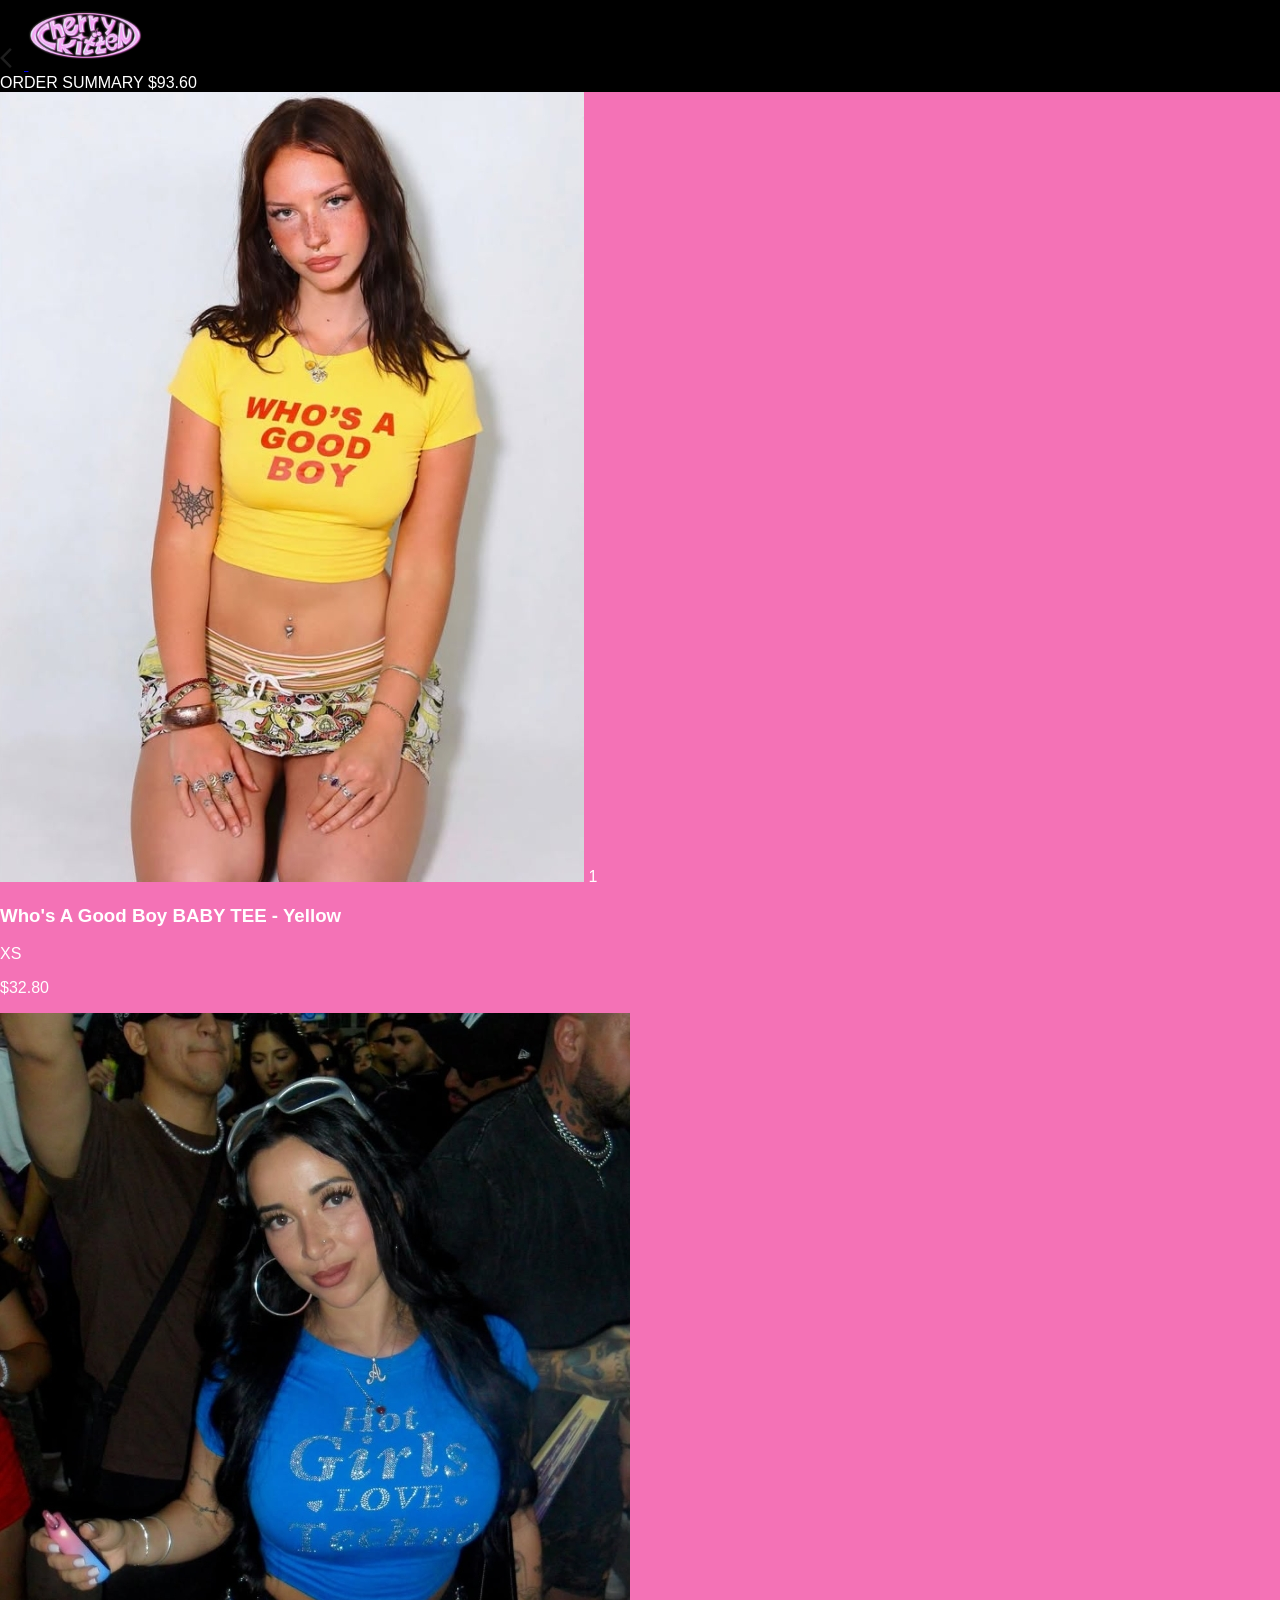
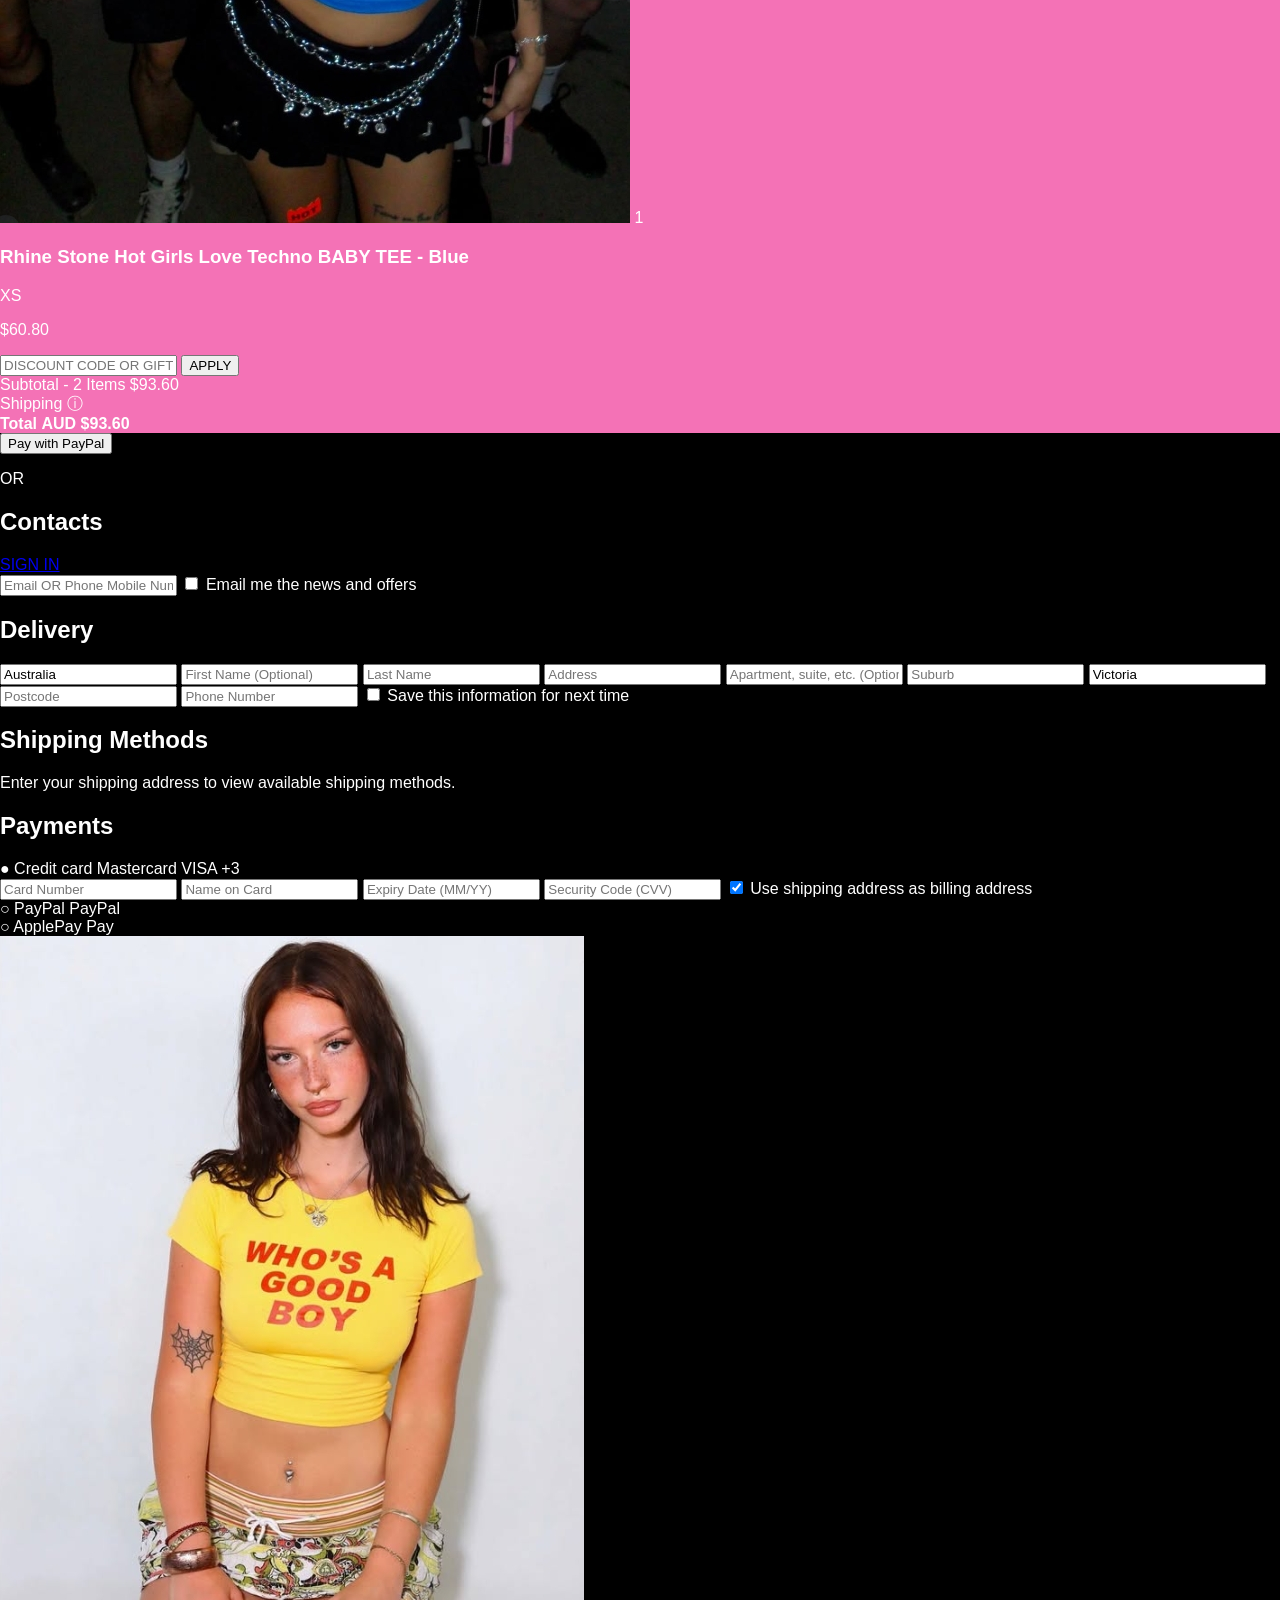
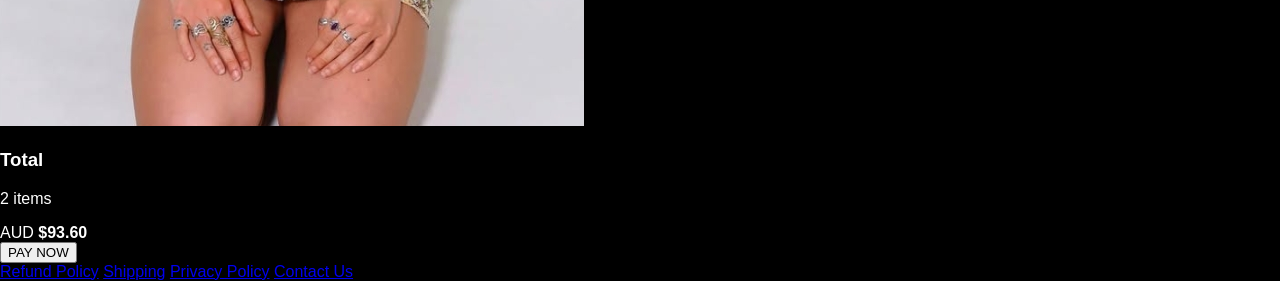
==== checkout.html @ 6a194dbe "build basic html structure of checkout page (mobile), still need to fix some problems. The UI button" ====
<!DOCTYPE html>
<html lang="en">
<head>
    <meta charset="UTF-8">
    <meta name="viewport" content="width=device-width, initial-scale=1.0">
    <title>Checkout</title>
    <link rel="stylesheet" href="style.css">
</head>


<body class="checkout-body">
    
    <header class="checkout-header">
        <a href="product.html" class="checkout-back">
            <img src="images/back.svg" alt="Back Button">
        </a>

        <a href="index.html" class="logo">
            <img src="images/logo.avif" alt="CherryKitten Logo">
        </a>
    </header>

    <main class="checkout-page">

        <section class="order-summary-top">
            <div class="summary-title">
                <span>ORDER SUMMARY</span>
                <span>$93.60</span>
            </div>
        </section>

        <section class="order-summary pink">

            <div class="summary-product">
                <img src="images/yellowbabytee.jpeg" alt="Yellow baby tee">
                <span class="item-count">1</span>

                <div class="summary-product-info">
                    <h3>Who's A Good Boy BABY TEE - Yellow</h3>
                    <p>XS</p>
                </div>

                <p class="summary-price">$32.80</p>
            </div>

            <div class="summary-product">
                <img src="images/bluebabytee.jpeg" alt="Blue Baby Tee">
                <span class="item-count">1</span>

                <div class="summary-product-info">
                    <h3>Rhine Stone Hot Girls Love Techno BABY TEE - Blue</h3>
                    <p>XS</p>
                </div>

                <p class="summary-price">$60.80</p>  
            </div>

            <div class="discount-row">
                <input type="text" placeholder="DISCOUNT CODE OR GIFT CARD">
                <button>APPLY</button>
            </div>

            <div class="price-row">
                <span>Subtotal - 2 Items</span>
                <span>$93.60</span>
            </div>

            <div class="price-row">
                <span>Shipping ⓘ</span>
                <span></span>
            </div>

            <div class="total-row">
                <strong>Total</strong>
                <strong>AUD $93.60</strong>
            </div>

        </section>

        <section class="paypal-section">
            <button class="paypal-btn">Pay with PayPal</button>

            <div class="or-line">
                <span></span>
                <p>OR</p>
                <span></span>
            </div>
        </section>

        <section class="checkout-form-section">
            <div class="section-heading">
                <h2>Contacts</h2>
                <a href="#">SIGN IN</a>
            </div>

            <input type="email" placeholder="Email OR Phone Mobile Number">

            <label class="checkbox-row">
                <input type="checkbox">
                <span>Email me the news and offers</span>
            </label>

            <h2>Delivery</h2>

            <input type="text" value="Australia" placeholder="Country/Region">
            <input type="text" placeholder="First Name (Optional)">
            <input type="text" placeholder="Last Name">
            <input type="text" placeholder="Address">
            <input type="text" placeholder="Apartment, suite, etc. (Optional)">
            <input type="text" placeholder="Suburb">
            <input type="text" value="Victoria" placeholder="State/Territory">
            <input type="text" placeholder="Postcode">
            <input type="text" placeholder="Phone Number">

            <label class="save-row">
                <input type="checkbox">
                <span>Save this information for next time</span>
            </label>
        </section>

        <section class="shipping-methods">
            <h2>Shipping Methods</h2>
            <div class="disabled-box">
                Enter your shipping address to view available shipping methods.
            </div>
        </section>

        <section class="payment-section">
            <h2>Payments</h2>

            <div class="payment-card">

                <div class="payment-title">
                    <span>● Credit card</span>
                    <span>Mastercard VISA +3</span>
                </div>

                <input type="text" placeholder="Card Number">
                <input type="text" placeholder="Name on Card">
                <input type="text" placeholder="Expiry Date (MM/YY)">
                <input type="text" placeholder="Security Code (CVV)">
                
                <label class="billing-row">
                    <input type="checkbox" checked>
                    <span>Use shipping address as billing address</span>
                </label>

                <div class="payment-option">○ PayPal <span>PayPal</span></div>
                <div class="payment-option">○ ApplePay <span>Pay</span></div>
            </div>
        </section>

        <section class="checkouyt-total-card">
            <img src="images/yellowbabytee.jpeg" alt="Yellow Baby Tee">

            <div>
                <h3>Total</h3>
                <p>2 items</p>
            </div>

            <div class="checkout-total-price">
                <span>AUD</span>
                <strong>$93.60</strong>
            </div>
        </section>

        <button class="pay-now-btn" id="payNowBtn">PAY NOW</button>

        <footer class="checkout-footer">
            <a href="#">Refund Policy</a>
            <a href="#">Shipping</a> 
            <a href="#">Privacy Policy</a>
            <a href="#">Contact Us</a>
        </footer>
    </main>

    <script src="script.js"></script>
</body>
</html>
---- style.css ----
body {
    margin: 0;
    background: black;
    color: white;
    font-family:Arial, Helvetica, sans-serif;
}

.promo-bar {
    background: #ef55b5;
    overflow: hidden;
    white-space: nowrap;
    padding: 6px 0;
}

.promo-track {
    display: inline-block;
    animation: scrollText 20s linear infinite;
}

.promo-track span {
    margin: 0 40px;
    font-size: 11px;
    color: white;
}

@keyframes scrollText {
    0% {
        transform: translateX(0);
    }
    100% {
        transform: translateX(-50%);
    }
}

.header {
    display: grid;
    grid-template-columns: 1fr auto 1fr;
    align-items: center;
    padding:0 16px;
    height: 70px;
    background: black;
}

.logo {
    justify-self:center;
}

.logo img {
    width: 120px;
    align-items: center;
}

.header-icons {
    justify-self: end;
    display: flex;
    gap: 14px;
}



.icon-btn {
    background: none;
    border: none;
    filter:invert(1);
    width: 40px;
    height: 40px;
    padding: 0;
    display: flex;
    align-items: center;
    justify-content: center;
}

.icon-btn img {
    width: 24px;
    height: 24px;
}

.hero {
    position: relative;
}

.hero img {
    width: 100%;
    justify-self: center;
}

.shop-link {
    position:absolute;
    right: 20px;
    bottom: 30px;
    color: white;
    font-weight: bold;
}

.products {
    display: grid;
    grid-template-columns: repeat(2, minmax(0, 1fr));
    gap: 40px 20px;
    padding: 60px 16px;
}

.product-card {
    text-align: center;
}

.product-card img {
    width: 100%;
    aspect-ratio: 3 / 4;
    object-fit: cover;
    display: block;
}

.product-card h2 {
    font-size: 13px;
    font-weight: normal;
    margin: 10px 0 5px;
}

.product-card p {
    font-size: 11px;
}

.collection {
    position: relative;
}

.collection img {
    width: 100%;
}

.collection h2 {
    position: absolute;
    left: 50%;
    bottom: 30px;
    transform: translateX(-50%);
    font-size: 32px;
    white-space: nowrap;
}

.collection-scroll {
    display: flex;
    overflow-x: auto;
    gap: 0;
    background: black;
}

.collection-scroll img {
    width: 55%;
    min-width: 55%;
    aspect-ratio: 3 / 4;
    object-fit: cover;
    display: block;
    margin-bottom: 60px;
}

.footer {
    background:#ef55b5;
    color: black;
    padding: 36px 16px;
}

.footer input {
    width: 86%;
    padding: 14px;
    border: 2px solid black;
    background: transparent;
    margin-bottom: 14px;
}

.footer button {
    background: black;
    color:#ef55b5;
    border: none;
    padding: 14px 24px;
    font-weight: bold;
}

.footer h3 {
    margin-top: 50px;
}

.footer a {
    display: block;
    color: black;
    text-decoration: none;
    margin: 22px 0;
}

.copyright {
    text-align: center;
    margin-top: 70px;
    margin-bottom: 10px;
    font-size: 11px;
}


.product-detail {
    background: black;
    color: white;
    padding-bottom: 40px;
}

.product-img {
    width: 100%;
    display: block;
    aspect-ratio: 3 / 4;
    object-fit: cover;
}

.image-count {
    display: flex;
    justify-content: center;
    gap: 14px;
    font-size: 18px;
    margin: 18px 0 28px;
}

.product-info {
    padding: 0 18px;
}

.product-info h1 {
    font-size: 22px;
    font-weight: normal;
    margin: 0 0 24px;
}

.product-price {
    font-size: 18px;
    margin-bottom: 14px;
}

.info-row {
    border-top: 1px solid #777;
    padding: 22px 0;
    font-size: 18px;
}

.colors {
    border-top: 1px solid #777;
    padding: 22px 0;
}

.colors p {
    font-size: 18px;
    margin-bottom: 16px;
}

.color-dots {
    display: flex;
    gap: 12px;
}

.dot {
    width: 26px;
    height: 26px;
    border-radius: 50%;
}

.yellow { background: #f7df3e}
.blue { background: #3b82f6}
.pink { background: #f472b6}
.white { background: #ffffff}

.add-to-cart-btn {
    width: 100%;
    background: #ef55b5;
    color: black;
    border: none;
    padding: 18px;
    font-size: 18px;
    margin-top: 10px;
}

.cart-overlay {
    position: fixed;
    inset: 0;
    background: rgba(0, 0, 0, 0.45);
    display: none;
    z-index: 1000;
}

.cart-overlay.active {
    display: block;
}

.cart-panel {
    position: absolute;
    right: 0;
    top: 0;
    width: 85%;
    max-width: 390px;
    height: 100vh;
    background: black;
    color: white;
    padding: 18px 16px 40px;
    box-sizing: border-box;
    display: flex;
    flex-direction: column;
}

.cart-header {
    display: flex;
    justify-content: space-between;
    align-items: center;
    border-bottom: 1px solid white;
    padding-bottom: 10px;
}

.cart-header h2 {
    font-size: 20px;
    font-weight: normal;
    margin:0;
}

.close-cart {
    background: none;
    border: none;
    color: white;
    font-size: 30px;
}

.cart-item {
    display: grid;
    grid-template-columns: 90px 1fr;
    gap: 18px;
    margin-top: 50px;
}

.cart-item img {
    width: 90px;
    height: 110px;
    object-fit: cover;
}

.cart-item-info h3{
    font-size: 15px;
    font-weight: normal;
    margin: 0 0 8px;
}

.cart-item-info p {
    font-size: 13px;
    color: #aaa;
    margin: 6px 0;
}

.quantity-control {
    display: grid;
    grid-template-columns: 1fr 1fr 1fr;
    width: 150px;
    border: 1px solid #aaa;
    margin-top: 10px;
}

.quantity-control button,
.quantity-control span {
    background: transparent;
    color: white;
    border: none;
    text-align: center;
    padding: 10px;
}

.cart-bottom {
    margin-top: auto;
}

.cart-bottom a{
    color: white;
    font-size: 12px;
}

.checkout-btn {
    display: block;
    background:#e99bea;
    color: black !important;
    text-align: center;
    text-decoration: none;
    padding: 16px;
    margin-top: 16px;
}
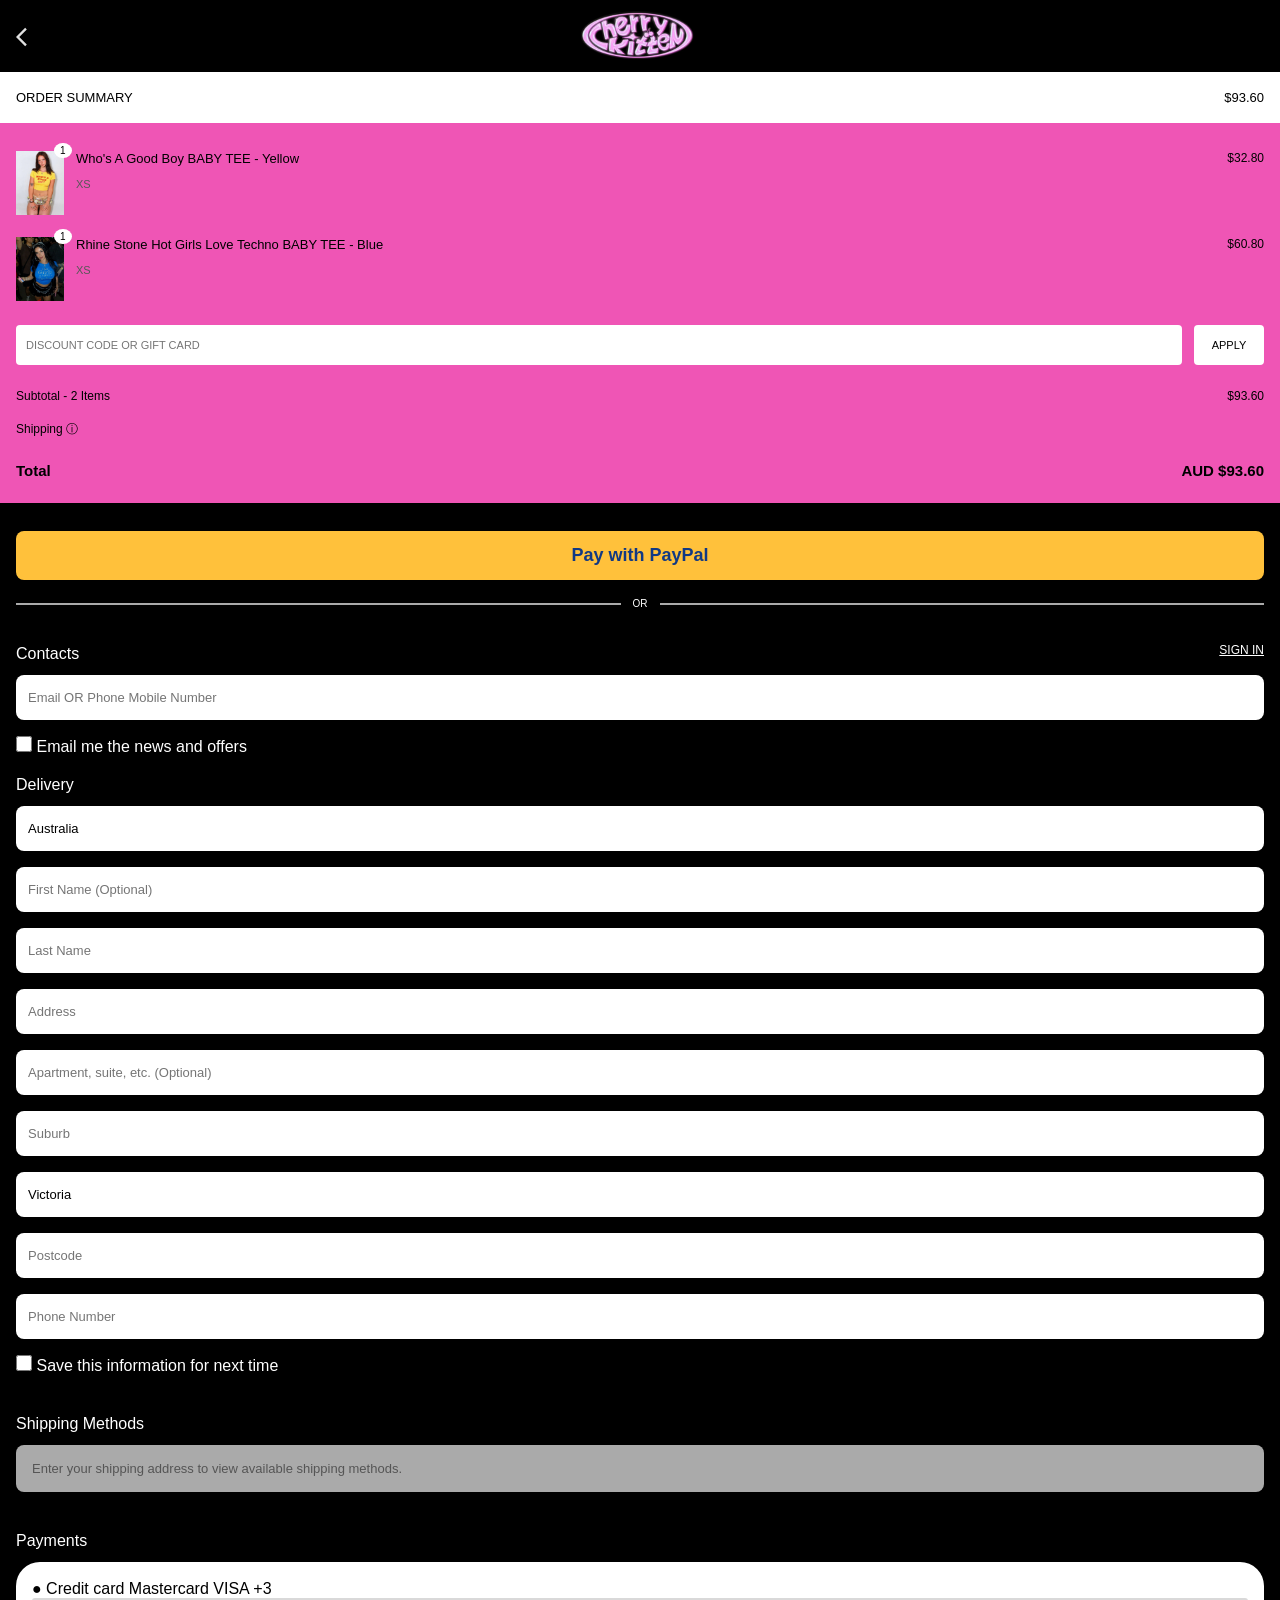
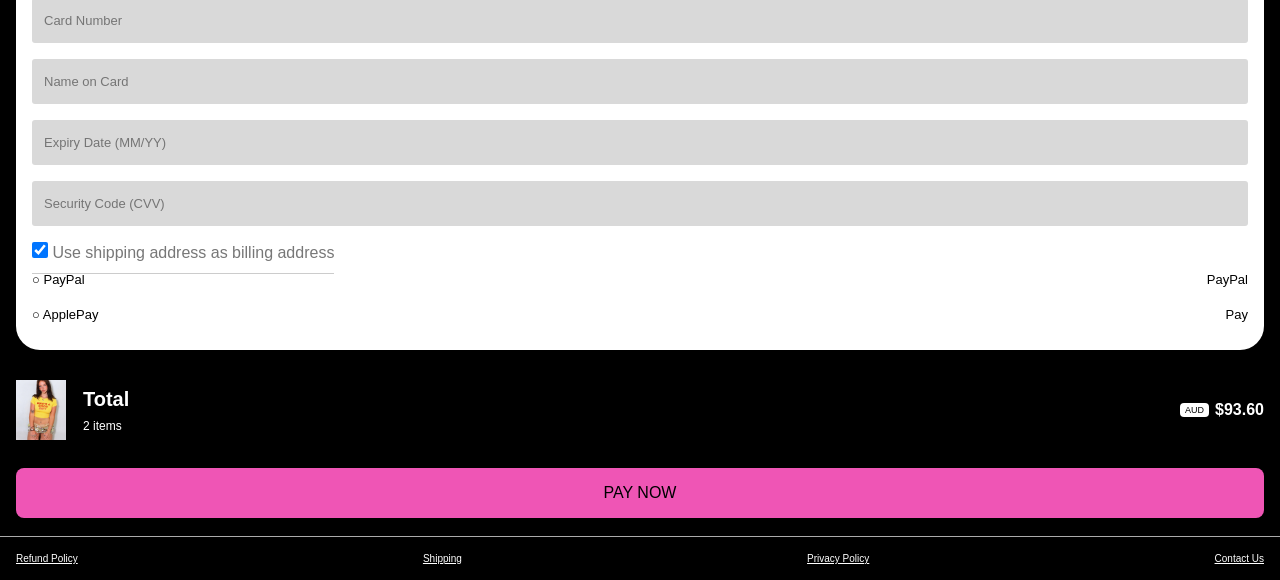
==== commit 8262b8ca: "Finish the basic workflow mobile structure, gotta find the bugs and add some basic functions to butt" ====
--- a/checkout.html
+++ b/checkout.html
@@ -29,7 +29,7 @@
             </div>
         </section>
 
-        <section class="order-summary pink">
+        <section class="order-summary-pink">
 
             <div class="summary-product">
                 <img src="images/yellowbabytee.jpeg" alt="Yellow baby tee">
@@ -150,7 +150,7 @@
             </div>
         </section>
 
-        <section class="checkouyt-total-card">
+        <section class="checkout-total-card">
             <img src="images/yellowbabytee.jpeg" alt="Yellow Baby Tee">
 
             <div>
--- a/style.css
+++ b/style.css
@@ -373,10 +373,329 @@
 
 .checkout-btn {
     display: block;
-    background:#e99bea;
+    background:#ef55b5;
     color: black !important;
     text-align: center;
     text-decoration: none;
     padding: 16px;
     margin-top: 16px;
+}
+
+.checkout-body {
+    background: black;
+    color: white;
+}
+
+.checkout-header {
+    height: 72px;
+    background: black;
+    display: grid;
+    grid-template-columns: 1fr auto 1fr;
+    align-items: center;
+    padding: 0 16px;
+}
+
+.checkout-back {
+    justify-self: start;
+    width: 36px;
+    height: 36px;
+    display: flex;
+    align-items: center;
+}
+
+.checkout-back img {
+    width: 22px;
+    filter: invert(1);
+}
+
+.checkout-logo {
+    justify-self: center;
+}
+
+.checkout-logo img {
+    width: 110px;
+}
+
+.checkout-page {
+    background: black;
+}
+
+.order-summary-top {
+    background: white;
+    color: black;
+    padding: 18px 16px;
+}
+
+.summary-title {
+    display: flex;
+    justify-content: space-between;
+    font-size: 13px;
+}
+
+.order-summary-pink {
+    background: #ef55b5;
+    color: black;
+    padding: 28px 16px 24px;
+}
+
+.summary-product {
+    display: grid;
+    grid-template-columns: 48px 1fr auto;
+    gap: 12px;
+    position: relative;
+    margin-bottom: 22px;
+}
+
+.summary-product img {
+    width: 48px;
+    height: 64px;
+    object-fit: cover;
+}
+
+.item-count {
+    position: absolute;
+    left: 38px;
+    top: -8px;
+    background: white;
+    border-radius: 50%;
+    padding: 2px 6px;
+    font-size: 10px;
+}
+
+.summary-product-info h3 {
+    font-size: 13px;
+    font-weight: normal;
+    margin: 0;
+}
+
+.summary-product-info p {
+    font-size: 11px;
+    margin: 12px 0 0;
+    color: #585858;
+}
+
+.summary-price {
+    font-size: 12px;
+    margin: 0;
+}
+
+.discount-row {
+    display: grid;
+    grid-template-columns: 1fr 70px;
+    gap: 12px;
+    margin: 24px 0;
+}
+
+.discount-row input,
+.discount-row button {
+    border: none;
+    border-radius: 4px;
+    padding: 14px 10px;
+    font-size: 11px;
+}
+
+.discount-row button {
+    background: white;
+    color: black;
+}
+
+.price-row,
+.total-row {
+    display: flex;
+    justify-content: space-between;
+    font-size: 12px;
+    margin-top: 18px;
+}
+
+.total-row {
+    font-size: 15px;
+    margin-top: 24px;
+}
+
+.paypal-section {
+    padding: 28px 16px 16px;
+}
+
+.paypal-btn {
+    width: 100%;
+    background: #ffc13b;
+    border: none;
+    border-radius: 8px;
+    padding: 14px;
+    font-weight: bold;
+    font-size: 18px;
+    color: #113984
+}
+
+.or-line {
+    display:flex;
+    align-items: center;
+    gap: 12px;
+    margin-top: 18px;
+}
+
+.or-line span {
+    height: 2px;
+    background: #aaa;
+    flex: 1;
+}
+
+.or-line p {
+    font-size: 10px;
+    margin: 0;
+}
+
+.checkout-form-section,
+.shipping-methods,
+.payment-section {
+    padding: 0 16px 20px;
+}
+
+.section-heading {
+    display: flex;
+    justify-content: space-between;
+    align-items: center;
+}
+
+.checkout-form-section h2,
+.shipping-methods h2,
+.payment-section h2 {
+    font-size: 16px;
+    font-weight: normal;
+    margin: 20px 0 12px;
+}
+
+.section-heading a {
+    color: white;
+    font-size: 12px;
+}
+
+.checkout-form-section input,
+.payment-card input {
+    width: 100%;
+    box-sizing: border-box;
+    border: none;
+    border-radius: 8px;
+    padding: 15px 12px;
+    margin-bottom: 16px;
+    font-size: 13px;
+}
+
+.checkbox-row input,
+.save-row input,
+.billing-row input {
+    width: 16px;
+    height: 16px;
+    margin: 0;
+}
+
+.disabled-box {
+    background: #aaa;
+    color: #555;
+    padding: 16px;
+    border-radius: 8px;
+    font-size: 13px;
+}
+
+.payment-card {
+    background: white;
+    color: black;
+    border-radius: 24px;
+    padding: 18px 16px;
+}
+
+.payment-card input {
+    background: #d9d9d9;
+    color: black;
+    border-radius: 3px;
+}
+
+.billing-row {
+    color: #777;
+    border-bottom: 1px solid #ccc;
+    padding-bottom: 12px;
+}
+
+.payment-option {
+    display: flex;
+    justify-content: space-between;
+    padding: 10px 0;
+    font-size: 13px;
+}
+
+.checkout-total-card {
+    display: grid;
+    grid-template-columns: 55px 1fr auto;
+    gap: 12px;
+    align-items: center;
+    padding: 10px 16px;
+}
+
+.checkout-total-card img {
+    width: 50px;
+    height: 60px;
+    object-fit: cover;
+}
+
+.checkout-total-card h3 {
+    margin: 0;
+    font-size: 20px;
+}
+
+.checkout-total-card p {
+    margin: 8px 0 0;
+    font-size: 12px;
+}
+
+.checkout-total-price {
+    display: flex;
+    gap: 6px;
+    align-items: center;
+}
+
+.checkout-total-price span {
+    background: white;
+    color: black;
+    border-radius: 4px;
+    padding: 2px 5px;
+    font-size: 9px;
+}
+
+.checkout-total-price strong {
+    font-size: 16px;
+}
+
+.pay-now-btn {
+    width: calc(100% - 32px);
+    margin: 18px 16px;
+    background: #ef55b5;
+    color: black;
+    border: none;
+    border-radius: 8px;
+    padding: 16px;
+    font-size: 16px;
+}
+
+.checkout-footer {
+    display: flex;
+    justify-content: space-between;
+    border-top: 1px solid #aaa;
+    padding: 16px;
+}
+
+.checkout-footer a {
+    color: white;
+    font-size: 10px;
+}
+
+.checkout-page {
+    overflow-x: hidden;
+}
+
+.order-summary-pink,
+.checkout-form-section,
+.shipping-methods,
+.payment-section,
+.checkout-total-card {
+    box-sizing: border-box;
 }
